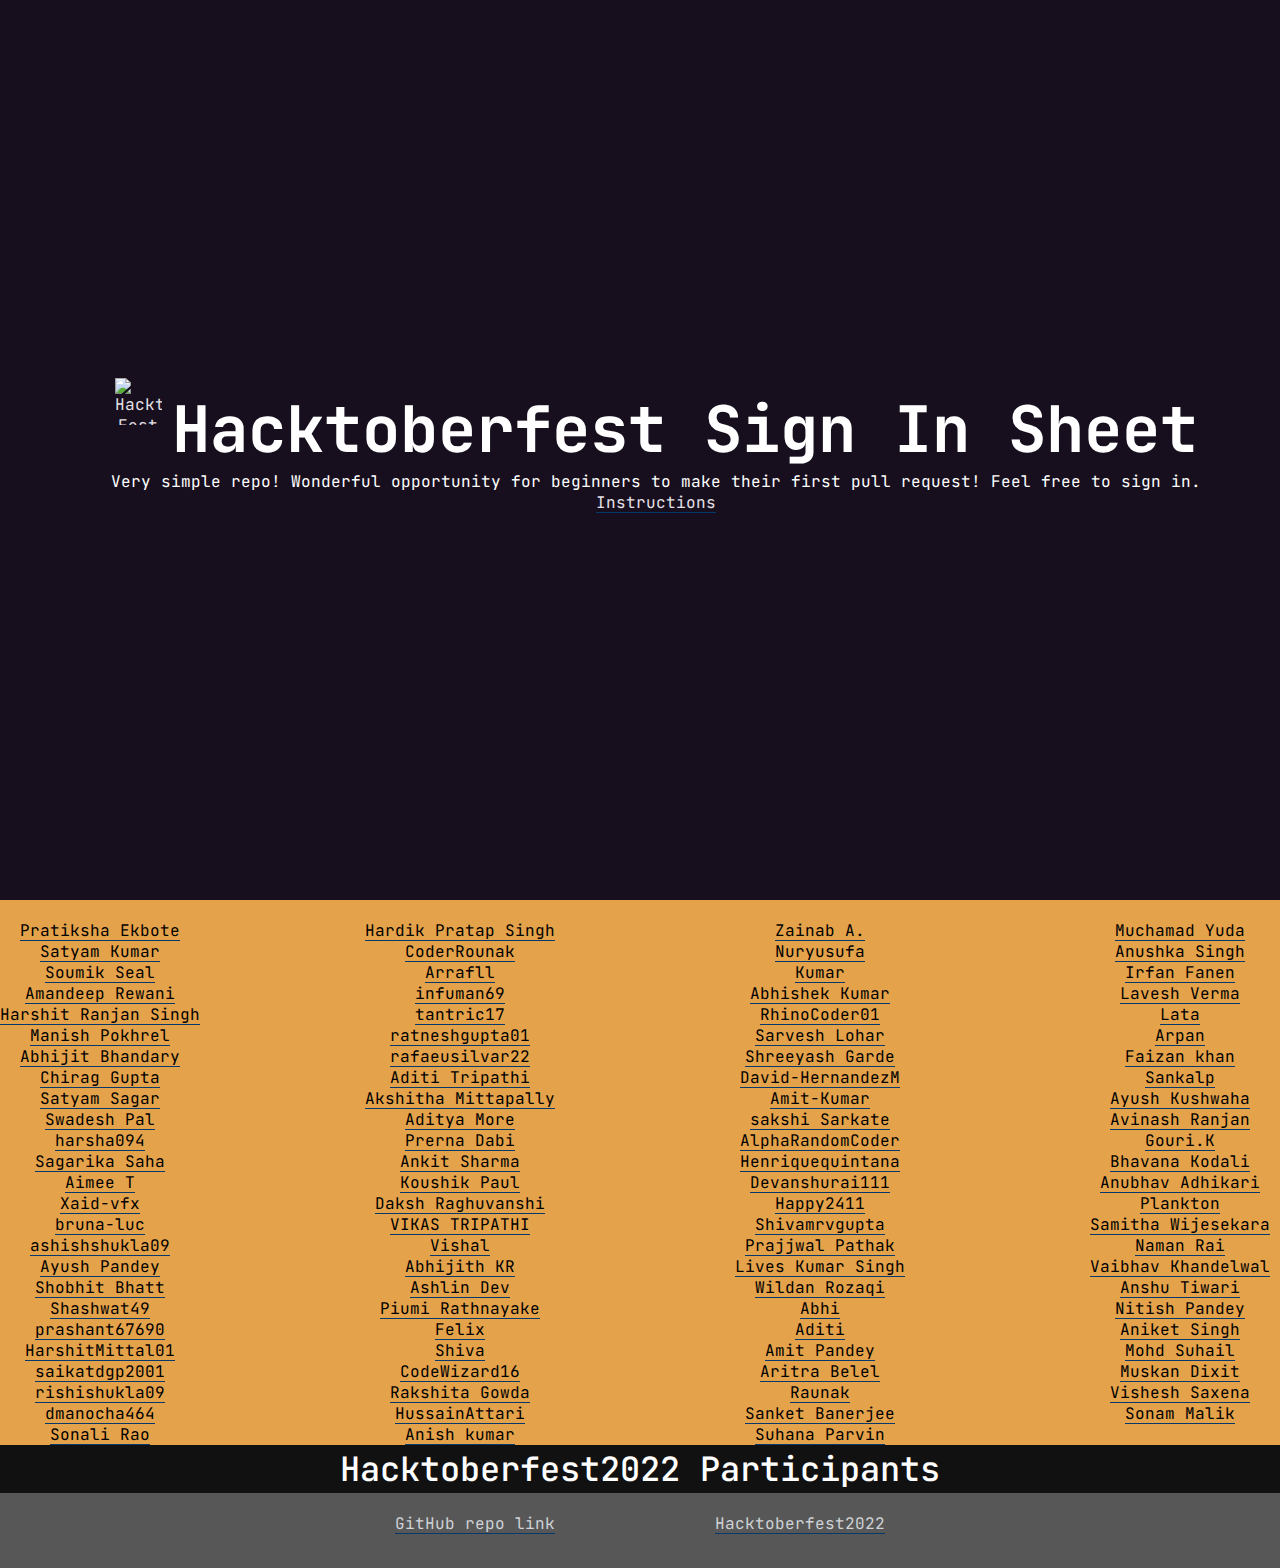
==== index.html @ b7092d3e "Added Hacktoberfest logo" ====
<!DOCTYPE html>
<html lang="en">

<head>
    <meta charset="UTF-8" />
    <meta http-equiv="X-UA-Compatible" content="IE=edge" />
    <meta name="viewport" content="width=device-width, initial-scale=1.0" />
    <link rel="icon" type="image/x-icon" href="./Faviconhacktober.jpg" />
    <title> Hacktoberfest 2022 Sign In</title>
    <!-- CSS only -->
    <link href="https://cdn.jsdelivr.net/npm/bootstrap@5.2.2/dist/css/bootstrap.min.css" rel="stylesheet" integrity="sha384-Zenh87qX5JnK2Jl0vWa8Ck2rdkQ2Bzep5IDxbcnCeuOxjzrPF/et3URy9Bv1WTRi" crossorigin="anonymous" />
    <!-- JavaScript Bundle with Popper -->
    <script src="https://cdn.jsdelivr.net/npm/bootstrap@5.2.2/dist/js/bootstrap.bundle.min.js" integrity="sha384-OERcA2EqjJCMA+/3y+gxIOqMEjwtxJY7qPCqsdltbNJuaOe923+mo//f6V8Qbsw3" crossorigin="anonymous"></script>
    <link rel="stylesheet" href="style.css" />
</head>
<body>
  <div class="section header-bg ">
    <div class="jumbotron-fluid ">
      <img src="./Faviconhacktober.jpg" alt="Hacktober Fest logo">
      <h1> Hacktoberfest Sign In Sheet</h1>
      <p class="lead ">
        Very simple repo! Wonderful opportunity for beginners to make their first pull
        request! Feel free to sign in.
      </p>
      <a class="btn btn-primary " href="https://github.com/ankitmalakar7/Hacktoberfest-2022-Sign-In " target="_blank "
        rel="noopener noreferrer " role="button ">Instructions
      </a>
    </div>
  </div>
</div>
  <div class="section center list">
    <!-- SIGN IN HERE -->
    <ul>
      <!-- In this format: -->
      <li>
        <a target="_blank" href="https://github.com/Pratikshaekbote">Pratiksha Ekbote</a>
      </li>
       <li>
        <a target="_blank " href="https://github.com/Satyam666 ">Satyam Kumar</a>
      </li>
      <li>
        <a target="_blank " href="https://github.com/Soumik8114 ">Soumik Seal</a>
      </li>
      <li>
        <a target="_blank " href="https://github.com/Amandeep-2624">Amandeep Rewani</a>
      </li>
      <li>
        <a target="_blank " href="https://github.com/harshit-2024">Harshit Ranjan Singh</a>
      </li>
      <li>
        <a target="_blank " href="https://github.com/manishpoko ">Manish Pokhrel</a>
      </li>
      <li>
        <a target="_blank " href="https://github.com/abhijit49 ">Abhijit Bhandary</a>
      </li>
      <li>
        <a target="_blank " href="https://github.com/20Cypher ">Chirag Gupta</a>     
      </li>                                                     
      <li>
        <a target="_blank " href="https://github.com/satyamrs00 ">Satyam Sagar</a>
      </li>
      <li>
        <a target="_blank " href="https://github.com/Swadeshit27 ">Swadesh Pal</a>
      </li>
      <li>
        <a target="_blank " href="https://github.com/harsha094 ">harsha094</a>
      </li>
      <li>
        <a target="_blank " href="https://github.com/Daffodilgithub">Sagarika Saha</a>
      </li>
      <li>
        <a target="_blank " href="https://github.come/AimeeT8 ">Aimee T</a>
      </li>
      <li>
        <a target="_blank " href="https://github.com/Xaid-vfx ">Xaid-vfx</a>
      </li>
      <li>
        <a target="_blank " href="https://github.com/bruna-luc ">bruna-luc</a>
      </li>
      <li>
        <a target="_blank " href="https://github.com/ashishshukla09 ">ashishshukla09</a>
      </li>
      <li>
        <a target="_blank " href="https://github.com/NINJA2468">Ayush Pandey</a>
      </li>
      <li>
        <a target="_blank " href="https://github.com/shobhit-bhatt-14 ">Shobhit Bhatt</a>
      </li>
      <li>
        <a target="_blank " href="https://github.com/Shashwat49 ">Shashwat49</a>
      </li>
      <li>
        <a target="_blank " href="https://github.com/prashant67690 ">prashant67690</a>
      </li>
      <li>
        <a target="_blank " href="https://github.com/HarshitMittal01 ">HarshitMittal01</a>
      </li>
      <li>
        <a target="_blank " href="https://github.com/saikatdgp2001 ">saikatdgp2001</a>
      </li>
      <li>
        <a target="_blank " href="https://github.com/rishishukla09 ">rishishukla09</a>
      </li>
      <li>
        <a target="_blank " href="https://github.com/dmanocha464 ">dmanocha464</a>
      </li>
      <li>
        <a target="_blank " href="https://github.com/sonalirao14 ">Sonali Rao</a>
      </li>
      <li>
        <a target="_blank " href="https://github.com/hps5901 ">Hardik Pratap Singh</a>
      </li>
      <li>
        <a target="_blank " href="https://github.com/CoderRounak ">CoderRounak</a>
      </li>
      <li>
        <a target="_blank " href="https://github.com/Arrafll ">Arrafll</a>
      </li>
      <li>
        <a target="_blank " href="https://github.com/infuman69 ">infuman69</a>
      </li>
      <li>
        <a target="_blank " href="https://github.com/tantric17 ">tantric17</a>
      </li>
      <li>
        <a target="_blank " href="https://github.com/ratneshgupta01 ">ratneshgupta01</a>
      </li>
      <li>
        <a target="_blank " href="https://github.com/rafaeusilvar22 ">rafaeusilvar22</a>
      </li>
      <li>
        <a target="_blank " href="https://github.com/AditiiTripathii ">Aditi Tripathi</a>
      </li>
      <li>
        <a target="_blank " href="https://github.com/Akshitha2106 ">Akshitha Mittapally</a>
      </li>
      <li>
        <a target="_blank " href="https://github.com/AdityaMore7000/ ">Aditya More</a>
      </li>
      <li>
        <a target="_blank " href="https://github.com/prernadabi23 ">Prerna Dabi</a>
      </li>
      <li>
        <a target="_blank " href="https://github.com/anks2336 ">Ankit Sharma</a>
      </li>
      <li>
        <a target="_blank " href="https://github.com/koushikpaul-06 ">Koushik Paul</a>
      </li>
      <li>
        <a target="_blank " href="https://github.com/Daksh-Raghuvanshi ">Daksh Raghuvanshi</a>
      </li>
      <li>
        <a target="_blank " href="https://github.com/ervikasji ">VIKAS TRIPATHI</a>
      </li>
      <li>
        <a target="_blank " href="https://github.com/engineervt ">Vishal</a>
      </li>
      <li>
        <a target="_blank " href="https://github.com/abhi7745 ">Abhijith KR</a>
      </li>
      <li>
        <a target="_blank " href="https://github.com/Ashlin21dev ">Ashlin Dev</a>
      </li>
      <li>
        <a target="_blank " href="https://github.com/Piumir3 ">Piumi Rathnayake</a>
      </li>
      <li>
        <a target="_blank " href="https://github.com/felixstenian ">Felix</a>
      </li>
      <li>
        <a href="https://github.com/shiva-agni ">Shiva</a>
      </li>
      <li>
        <a target="_blank " href="https://github.com/CodeWizard16 ">CodeWizard16</a>
      </li>
      <li>
        <a target="_blank " href="https://github.com/Rakshita2003 ">Rakshita Gowda</a>
      </li>
      <li>
        <a target="_blank " href="https://github.com/HussainAttari ">HussainAttari</a>
      </li>
      <li>
        <a href="_blank " href="https://github.com/anishnitjsr ">Anish kumar</a>
      </li>
      <li>
        <a href="_blank " href="https://github.com/Zainab-A ">Zainab A.</a>
      </li>
      <li>
        <a href="_blank " href="https://github.com/YuWind26 ">Nuryusufa</a>
      </li>
      <li>
        <a href="_blank " href="https://github.com/0x01-itsmurphy ">Kumar</a>
      </li>
      <li>
        <a href="https://github.com/AbhishekKumar2002 ">Abhishek Kumar</a>
      </li>
      <li>
        <a href="https://github.com/RhinoCoder01 ">RhinoCoder01</a>
      </li>
        <li>
        <a href="_blank " href="https://github.com/sarveshlohar ">Sarvesh Lohar</a>
      </li>
      <li>
        <a href="https://github.com/ShreeyashGarde ">Shreeyash Garde</a>
      </li>
      <li>
        <a href="https://github.com/David-HernandezM ">David-HernandezM</a>
      </li>
      <li>
        <a target="_blank " href="https://github.com/amitsvg ">Amit-Kumar</a>
      </li>
      <li>
        <a target="_blank " href="https://github.com/SakshiSarkate ">sakshi Sarkate</a>
      </li>
      <li>
        <a target="_blank " href="https://github.com/AlphaRandomCoder ">AlphaRandomCoder</a>
      </li>
      <li>
        <a target="_blank " href="https://github.com/henriquequintana ">Henriquequintana</a>
      </li>
      <li>
        <a target="_blank " href="https://github.com/Devanshurai111 ">Devanshurai111</a>
      </li>
      <li>
        <a target="_blank " href="https://github.com/Happy2411 ">Happy2411</a>
      </li>
      <li>
        <a target="_blank " href="https://github.com/shivamrvgupta ">Shivamrvgupta</a>
      </li>
      <li>
        <a href="https://github.com/PrajjwalPathak ">Prajjwal Pathak</a>
      </li>
      <li>
        <a target="_blank " href="https://github.com/singhliveskumar16 ">Lives Kumar Singh</a>
      </li>
      <li>
        <a href="https://github.com/WildanR19 " target="_blank ">Wildan Rozaqi</a>
      </li>
      <li>
        <a href="https://github.com/Jarvisabhi " target="_blank ">Abhi</a>
      </li>
      <li>
        <a href="https://github.com/aditi903 " target="_blank ">Aditi</a>
      </li>
      <li>
        <a href="https://github.com/Op-panda " target="_blank ">Amit Pandey</a>
      </li>
      <li>
        <a href="https://github.com/belelaritra " target="_blank ">Aritra Belel</a>
      </li>
      <li>
        <a href="https://github.com/RaunakJasrasaria " target="_blank ">Raunak</a>
      </li>
      <li>
       <a href="https://github.com/Sanket2004 " target="_blank ">Sanket Banerjee</a>
      </li>
      <li>
       <a href="https://github.com/suhanaparvin12 " target="_blank ">Suhana Parvin</a>
      </li>
      <li>
       <a href="https://github.com/myudak " target="_blank ">Muchamad Yuda</a>
      </li>
      <li>
        <a href="https://github.com/Anushka-Singh1 " target="_blank ">Anushka Singh</a>
      </li>
      <li>
        <a href="https://github.com/irfanfanen " target="_blank ">Irfan Fanen</a>
      </li>
      <li>
        <a href="https://github.com/laveshverma007 " target="_blank ">Lavesh Verma</a>
      </li>
      <li>
        <a href="https://github.com/lata-11 " target="_blank ">Lata</a>
      </li>                                         
      <li>
        <a href="https://github.com/arpanpeter " target="_blank ">Arpan</a>      
      </li>                                                          
       <li>
        <a href="https://github.com/mohdfaizankhan01 " target="_blank ">Faizan khan</a>
      </li>  
      <li>
        <a target="_blank " href="https://github.com/codesmith25103 ">Sankalp</a>
      </li>
      <li>
        <a href="https://github.com/ayushkx " target="_blank ">Ayush Kushwaha</a>
      </li>
      <li>
        <a href="https://github.com/avishaan24 " target="_blank ">Avinash Ranjan</a>
      </li>
      <li>
        <a href="_blank " href="https://github.com/G-k02 ">Gouri.K</a>
      </li>
      <li>
        <a href="https://github.com/kbhavana14 " target="_blank ">Bhavana Kodali</a>
      </li>
      <li>
        <a href="https://github.com/vahbuna0615 " target="_blank ">Anubhav Adhikari</a>
      </li>
      <li>
        <a href="https://github.com/hrtywhy " target="_blank ">Plankton</a>
      </li>
      <li>
        <a href="https://github.com/samithawijesekara " target="_blank ">Samitha Wijesekara</a>
      </li>
      <li>
        <a href="https://github.com/NAMANIND" target="_blank">Naman Rai</a>
      </li>
      <li>
          <a target="_blank " href="https://github.com/Vaibhav-Khandelwal05">Vaibhav Khandelwal</a>
      </li>
      <li>
           <a href="https://github.com/encryptau" target="_blank">Anshu Tiwari</a>
      </li>
      <li>
        <a target="_blank " href="https://github.com/pandeyjii11 ">Nitish Pandey</a>     
      </li> 
      <li>
         <a target="_blank " href="https://github.com/Sinjoey">Aniket Singh</a>
      </li>
      <li>
         <a target="_blank " href="https://github.com/sm9416220">Mohd Suhail</a>
      </li>   
      <li>
         <a target="_blank " href="https://github.com/M-uskanD31">Muskan Dixit</a>
      </li>
      <li>
         <a target="_blank " href="https://github.com/visheshind">Vishesh Saxena</a>
      </li> 
      <li>
        <a target="_blank " href="https://github.com/SonamMalik17">Sonam Malik</a>
      </li>
    </ul>
  </div>
  <footer>
    <div class="footer-content ">
        <h3>Hacktoberfest2022 Participants</h3>
    </div>
    <div class="footer-bottom ">
        <div class="footer-menu ">
          <ul class="f-menu ">
            <li><a href="https://github.com/ankitmalakar7/Hacktoberfest2022/" target="_blank">GitHub repo link</a></li>
            <div>
              <li><a class="hacktober " href="https://hacktoberfest.com/ " target="_blank">Hacktoberfest2022</a></li>
            </div> 
          </ul>
        </div>
    </div>
  </footer>
  <!-- End of Oct' 22 Sign in -->
  </body>

</html>
---- style.css ----
@import url("https://fonts.googleapis.com/css2?family=JetBrains+Mono&display=swap");
* {
  box-sizing: border-box;
  font-family: "JetBrains Mono", monospace;
  margin: 0;
  padding: 0;
}
h1{
  display:inline-block;
}
html {
  @media (max-width: 1080px) {
    font-size: 93.75%;
  }

  @media (max-width: 720px) {
    font-size: 87.5%;
  }
}

button {
  cursor: pointer;
}

a {
  color: inherit;
}

a{
  /* font-style: italic; */
  text-decoration: none;
  /* color: #05386B; */
  background:
    linear-gradient(
      to right,
      #05386B,
      #05386B
    ),
    linear-gradient(
      to right,
      rgba(255, 0, 0, 1),
      rgba(255, 0, 180, 1),
      rgba(0, 100, 200, 1)
  );
  background-size: 100% 1.5px, 0 1.5px;
  background-position: 100% 100%, 0 100%;
  background-repeat: no-repeat;
  transition: background-size 400ms;
}
a:hover {
    background-size: 0 1.5px, 100% 1.5px;
}

body {
  max-width: 100%;
  overflow-x: hidden;
  background-color: #e4a24b;
}

img {
  display : inline-block;
  margin-top:-43px;
  width: 47px;
  height: 47px;
}

img:hover{
  /* border-radius: 100%; */
    box-shadow : rgb(255 215 77 / 60%) -1px -1px 6px,
    rgb(124 127 255 / 60%) 1px 1px 6px;
}

body::-webkit-scrollbar {
  width: 0.5rem;
}
body::-webkit-scrollbar-thumb {
  background-image: linear-gradient(
    #bc986a,
    rgb(235, 226, 154),
    rgb(149, 224, 237),
    rgb(140, 188, 250),
    rgb(145, 148, 248),
    #bc986a
  );
}
body::-webkit-scrollbar-track {
  background-color: transparent;
}

body,
button {
  font-size: 1rem;
  font-weight: 400;
}

.jumbotron-fluid {
  padding: 10px;
}

.center li {
  text-align: center;
}
li {
  list-style: none;
}
/* -------- */
.header-bg {
  background-color: rgb(23, 15, 30);
  color: rgb(229, 225, 230);
  padding: 10px;
  margin-bottom: 20px;
  min-height: 100vh;
  display: flex;
  align-items: center;
  justify-content: center;
  margin-right: -32px;
}
.jumbotron-fluid {
  /* background-color: #f76c5e; */
  text-align: center;
}
.jumbotron-fluid h1 {
  color: white;
  font-size: 4rem;
}
.jumbotron-fluid p {
  color: white;
}
#footer {
  background-color: blue;
  text-align: center;
  color: red;
  bottom: 0px;
}

.list ol {
  column-count: 4;
}

@media (max-width: 720px) {
  .jumbotron-fluid h1 {
    font-size: 2.5rem;
  }
  .list ol {
    display: flex;
    flex-direction: column;
    justify-content: center;
  }
}

@media screen and (max-width: 768px) {
  ul {
    column-count: 2;
    column-gap: 4rem;
  }
}

@media screen and (min-width: 768px) {
  ul {
    column-count: 4;
    column-gap: 10rem;
  }
}

footer{
  bottom: 0;
  left: 0;
  right: 0;
  background: #111;
  height: auto;
  width: 100vw;
  /* padding-top: 40px; */
  color: white;
}
.footer-content{
  display: flex;
  align-items: center;
  justify-content: center;
  flex-direction: column;
  text-align: center;
}
.footer-content h3{
  font-size: 2.1rem;
  font-weight: 500;
  text-transform: capitalize;
  line-height: 3rem;
}
.footer-content p{
  /* max-width: 500px; */
  margin: 10px auto;
  line-height: 28px;
  font-size: 14px;
  color: #cacdd2;
}

.footer-bottom{
  background: rgb(87, 87, 87);
  width: 100vw;
  height: 75px;
  padding: 20px;
  padding-bottom: 40px;
  text-align: center;
}

.footer-bottom p a{
color:#44bae8;
font-size: 16px;
text-decoration: none;
}
.footer-bottom span{
  text-transform: uppercase;
  opacity: .4;
  font-weight: 200;
}
.footer-menu{
  display: flex;
  align-items: center;
  justify-content: center;
  flex-direction: column;
  text-align: center;
  display: flex;
}
.footer-menu ul{
  display: flex; 
}

.footer-menu ul li a{
color: #cfd2d6;
text-decoration: none;
}
.footer-menu ul li a:hover{
color: #27bcda;
}

@media (max-width:500px) {
  footer{
    bottom: 0;
    left: 0;
    right: 0;
    background: #111;
    height: 130px;
    width: 108vw;
    /* padding-top: 40px; */
    color: #fff;
  }
  .footer-bottom{
    background: #000;
    width: 108vw;
    height: 145px;
    /* padding: 10px; */
    /* padding-bottom: 40px; */
    text-align: center;
  }
  .footer-menu ul{
  display: flex;
  margin-top: 30px;
  margin-bottom: 20px;
  }
}

.margin{
  margin: 40px;
}
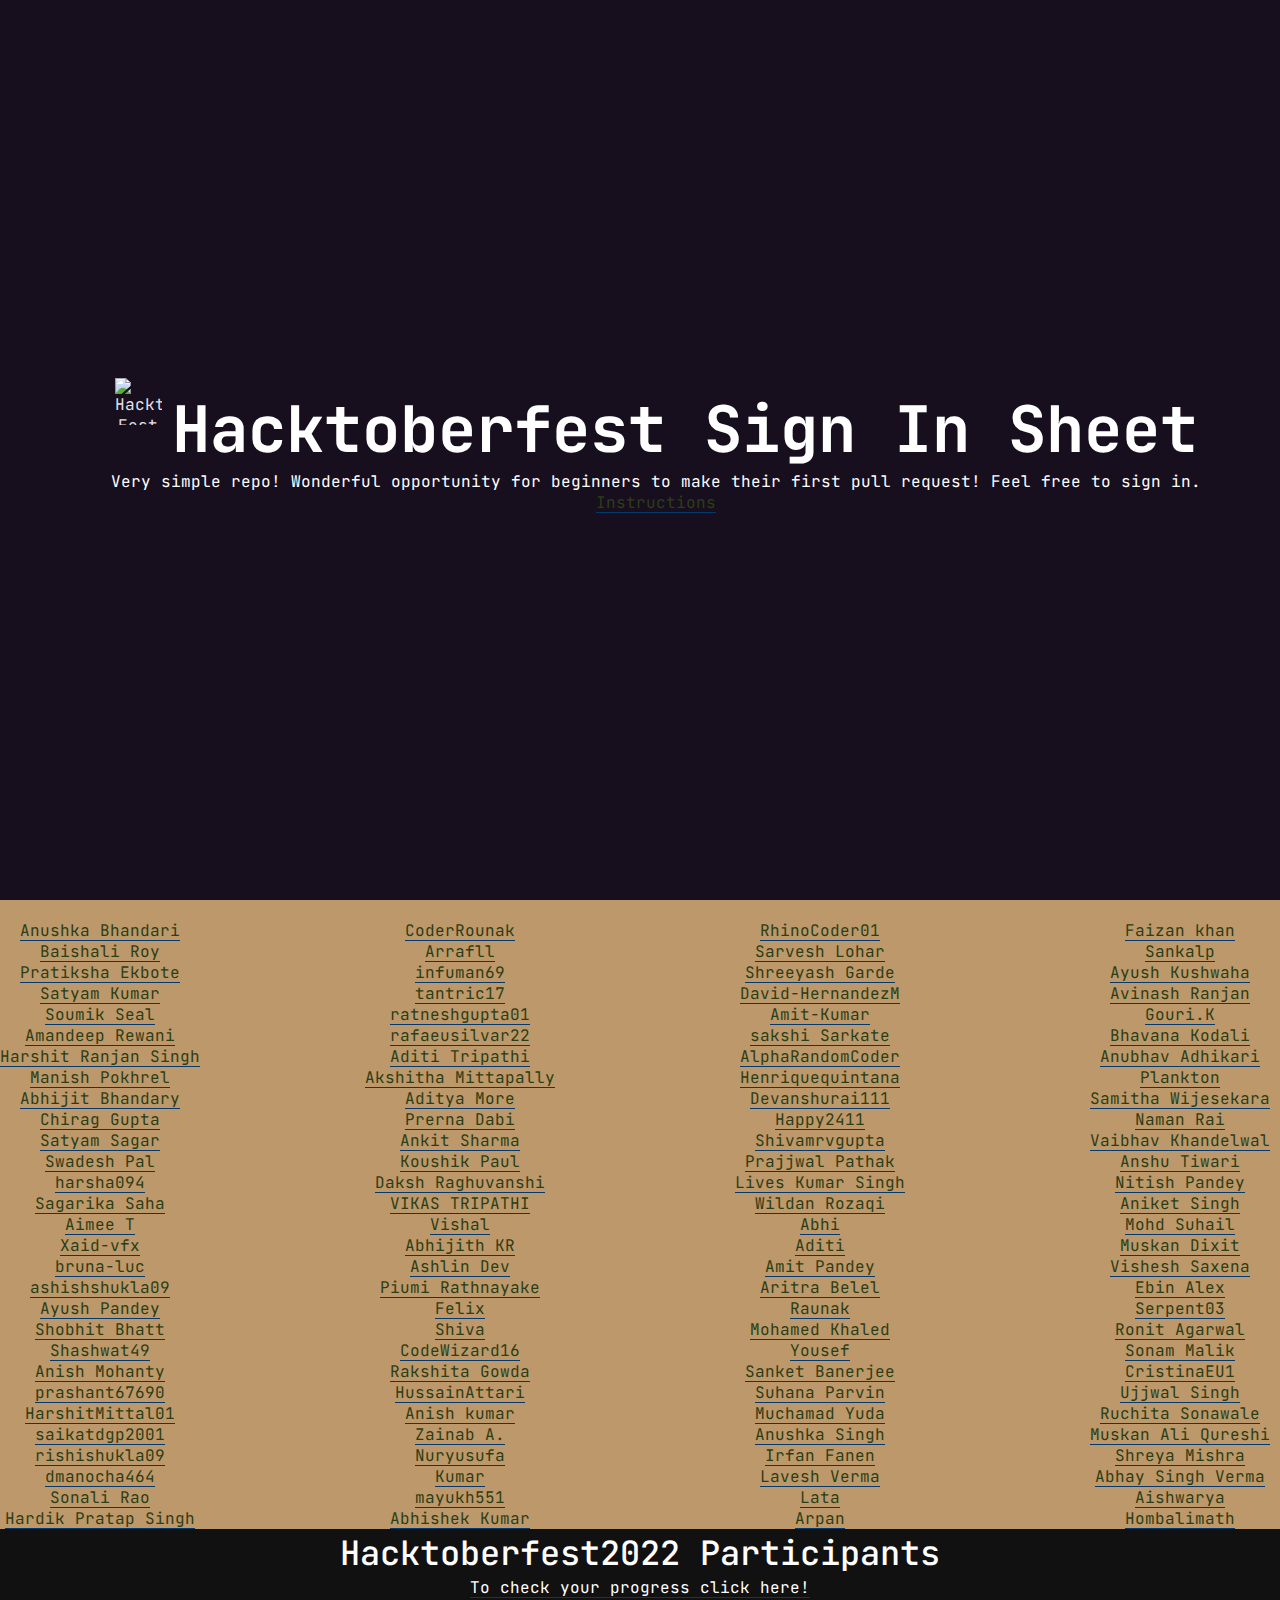
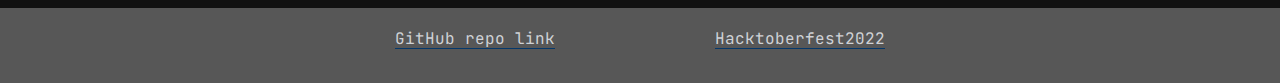
==== commit e0637969: "Merge 458eb8c6f0c486ee41a41494fb87cd7c8a644101 into 76aee7058a1442b5553e51454cc214c8664cd974" ====
--- a/index.html
+++ b/index.html
@@ -27,12 +27,18 @@
       </a>
     </div>
   </div>
-</div>
+<!-- </div> -->
   <div class="section center list">
     <!-- SIGN IN HERE -->
     <ul>
       <!-- In this format: -->
       <li>
+        <a target="_blank"  href="https://github.com/Anushkabh">Anushka Bhandari</a>
+      </li>
+      <li>
+        <a target="_blank" href="https://github.com/baishalicode123">Baishali Roy</a>
+      </li>
+      <li>
         <a target="_blank" href="https://github.com/Pratikshaekbote">Pratiksha Ekbote</a>
       </li>
        <li>
@@ -89,6 +95,9 @@
       <li>
         <a target="_blank " href="https://github.com/Shashwat49 ">Shashwat49</a>
       </li>
+        <li>
+        <a target="_blank" href="https://github.com/Anish-Bot-Byte">Anish Mohanty</a>
+      </li>
       <li>
         <a target="_blank " href="https://github.com/prashant67690 ">prashant67690</a>
       </li>
@@ -180,16 +189,19 @@
         <a target="_blank " href="https://github.com/HussainAttari ">HussainAttari</a>
       </li>
       <li>
-        <a href="_blank " href="https://github.com/anishnitjsr ">Anish kumar</a>
-      </li>
-      <li>
-        <a href="_blank " href="https://github.com/Zainab-A ">Zainab A.</a>
-      </li>
-      <li>
-        <a href="_blank " href="https://github.com/YuWind26 ">Nuryusufa</a>
-      </li>
-      <li>
-        <a href="_blank " href="https://github.com/0x01-itsmurphy ">Kumar</a>
+        <a target="_blank " href="https://github.com/anishnitjsr ">Anish kumar</a>
+      </li>
+      <li>
+        <a target="_blank " href="https://github.com/Zainab-A ">Zainab A.</a>
+      </li>
+      <li>
+        <a target="_blank " href="https://github.com/YuWind26 ">Nuryusufa</a>
+      </li>
+      <li>
+        <a target="_blank " href="https://github.com/0x01-itsmurphy ">Kumar</a>
+      </li>
+      <li>
+        <a target="_blank " href="https://github.com/mayukh551/">mayukh551</a>
       </li>
       <li>
         <a href="https://github.com/AbhishekKumar2002 ">Abhishek Kumar</a>
@@ -198,7 +210,7 @@
         <a href="https://github.com/RhinoCoder01 ">RhinoCoder01</a>
       </li>
         <li>
-        <a href="_blank " href="https://github.com/sarveshlohar ">Sarvesh Lohar</a>
+        <a target="_blank " href="https://github.com/sarveshlohar ">Sarvesh Lohar</a>
       </li>
       <li>
         <a href="https://github.com/ShreeyashGarde ">Shreeyash Garde</a>
@@ -251,6 +263,9 @@
       <li>
         <a href="https://github.com/RaunakJasrasaria " target="_blank ">Raunak</a>
       </li>
+      <li>
+        <a href="https://github.com/this-mkhy" target="_blank ">Mohamed Khaled Yousef</a>
+       </li>
       <li>
        <a href="https://github.com/Sanket2004 " target="_blank ">Sanket Banerjee</a>
       </li>
@@ -288,7 +303,7 @@
         <a href="https://github.com/avishaan24 " target="_blank ">Avinash Ranjan</a>
       </li>
       <li>
-        <a href="_blank " href="https://github.com/G-k02 ">Gouri.K</a>
+        <a target="_blank " href="https://github.com/G-k02 ">Gouri.K</a>
       </li>
       <li>
         <a href="https://github.com/kbhavana14 " target="_blank ">Bhavana Kodali</a>
@@ -325,15 +340,46 @@
       </li>
       <li>
          <a target="_blank " href="https://github.com/visheshind">Vishesh Saxena</a>
+      </li>
+      <li> 
+        <a target="_blank " href="https://github.com/EBINALEXURK21CS2044">Ebin Alex</a>
+      </li>
+      <li>
+        <a target="_blank " href="https://github.com/Serpent03">Serpent03</a>
+      </li>
+      <li>
+        <a target="_blank " href="https://github.com/Ronit72"> Ronit Agarwal </a>
       </li> 
       <li>
         <a target="_blank " href="https://github.com/SonamMalik17">Sonam Malik</a>
+      </li>
+      <li>
+        <a target="_blank " href="https://github.com/CristinaEU1"> CristinaEU1 </a>
+      </li>
+      <li>
+          <a target="_blank " href="https://github.com/ujjwalsingh-17"> Ujjwal Singh </a>
+      </li>
+      <li>
+        <a target="_blank " href="https://github.com/ruchi-115"> Ruchita Sonawale </a>
+      </li>
+      <li>
+        <a target="_blank" href="https://github.com/muskan467">Muskan Ali Qureshi</a>
+      </li>
+      <li>
+        <a target="_blank" href="https://github.com/Shreya-Lu">Shreya Mishra</a>
+      </li>
+         <li>
+        <a target="_blank" href="https://github.com/Abhaysingh291">Abhay Singh Verma</a>
+      </li>
+      <li>
+        <a target="_blank" href="https://github.com/AishwaryaHombalimath">Aishwarya Hombalimath</a>
       </li>
     </ul>
   </div>
   <footer>
     <div class="footer-content ">
         <h3>Hacktoberfest2022 Participants</h3>
+        <li><a class="hacktober1 " href="https://hacktoberfest.digitalocean.com/profile/" style="color: white" target="_blank">To check your progress click here!</a></li>
     </div>
     <div class="footer-bottom ">
         <div class="footer-menu ">
@@ -341,10 +387,17 @@
             <li><a href="https://github.com/ankitmalakar7/Hacktoberfest2022/" target="_blank">GitHub repo link</a></li>
             <div>
               <li><a class="hacktober " href="https://hacktoberfest.com/ " target="_blank">Hacktoberfest2022</a></li>
+              
             </div> 
           </ul>
         </div>
     </div>
+
+    <!-- <div class="footer-end ">
+      <div class="footer-menu ">
+        <ul class="f-menu ">
+      <li><a class="hacktober1 " href="https://hacktoberfest.digitalocean.com/profile/" target="_blank">To check your progress click here!</a></li>
+    </div> -->
   </footer>
   <!-- End of Oct' 22 Sign in -->
   </body>
--- a/style.css
+++ b/style.css
@@ -29,7 +29,7 @@
 a{
   /* font-style: italic; */
   text-decoration: none;
-  /* color: #05386B; */
+  color: #2d3d15;
   background:
     linear-gradient(
       to right,
@@ -49,12 +49,13 @@
 }
 a:hover {
     background-size: 0 1.5px, 100% 1.5px;
+    color: rgb(87, 7, 75);
 }
 
 body {
   max-width: 100%;
   overflow-x: hidden;
-  background-color: #e4a24b;
+  background-color:#bc986a
 }
 
 img {
@@ -75,7 +76,7 @@
 }
 body::-webkit-scrollbar-thumb {
   background-image: linear-gradient(
-    #bc986a,
+    #bc986a
     rgb(235, 226, 154),
     rgb(149, 224, 237),
     rgb(140, 188, 250),
@@ -170,7 +171,7 @@
   height: auto;
   width: 100vw;
   /* padding-top: 40px; */
-  color: white;
+  color: #fff;
 }
 .footer-content{
   display: flex;
@@ -178,6 +179,7 @@
   justify-content: center;
   flex-direction: column;
   text-align: center;
+  padding-bottom: 10px;
 }
 .footer-content h3{
   font-size: 2.1rem;
@@ -231,6 +233,7 @@
 .footer-menu ul li a:hover{
 color: #27bcda;
 }
+
 
 @media (max-width:500px) {
   footer{
@@ -250,6 +253,7 @@
     /* padding: 10px; */
     /* padding-bottom: 40px; */
     text-align: center;
+    
   }
   .footer-menu ul{
   display: flex;
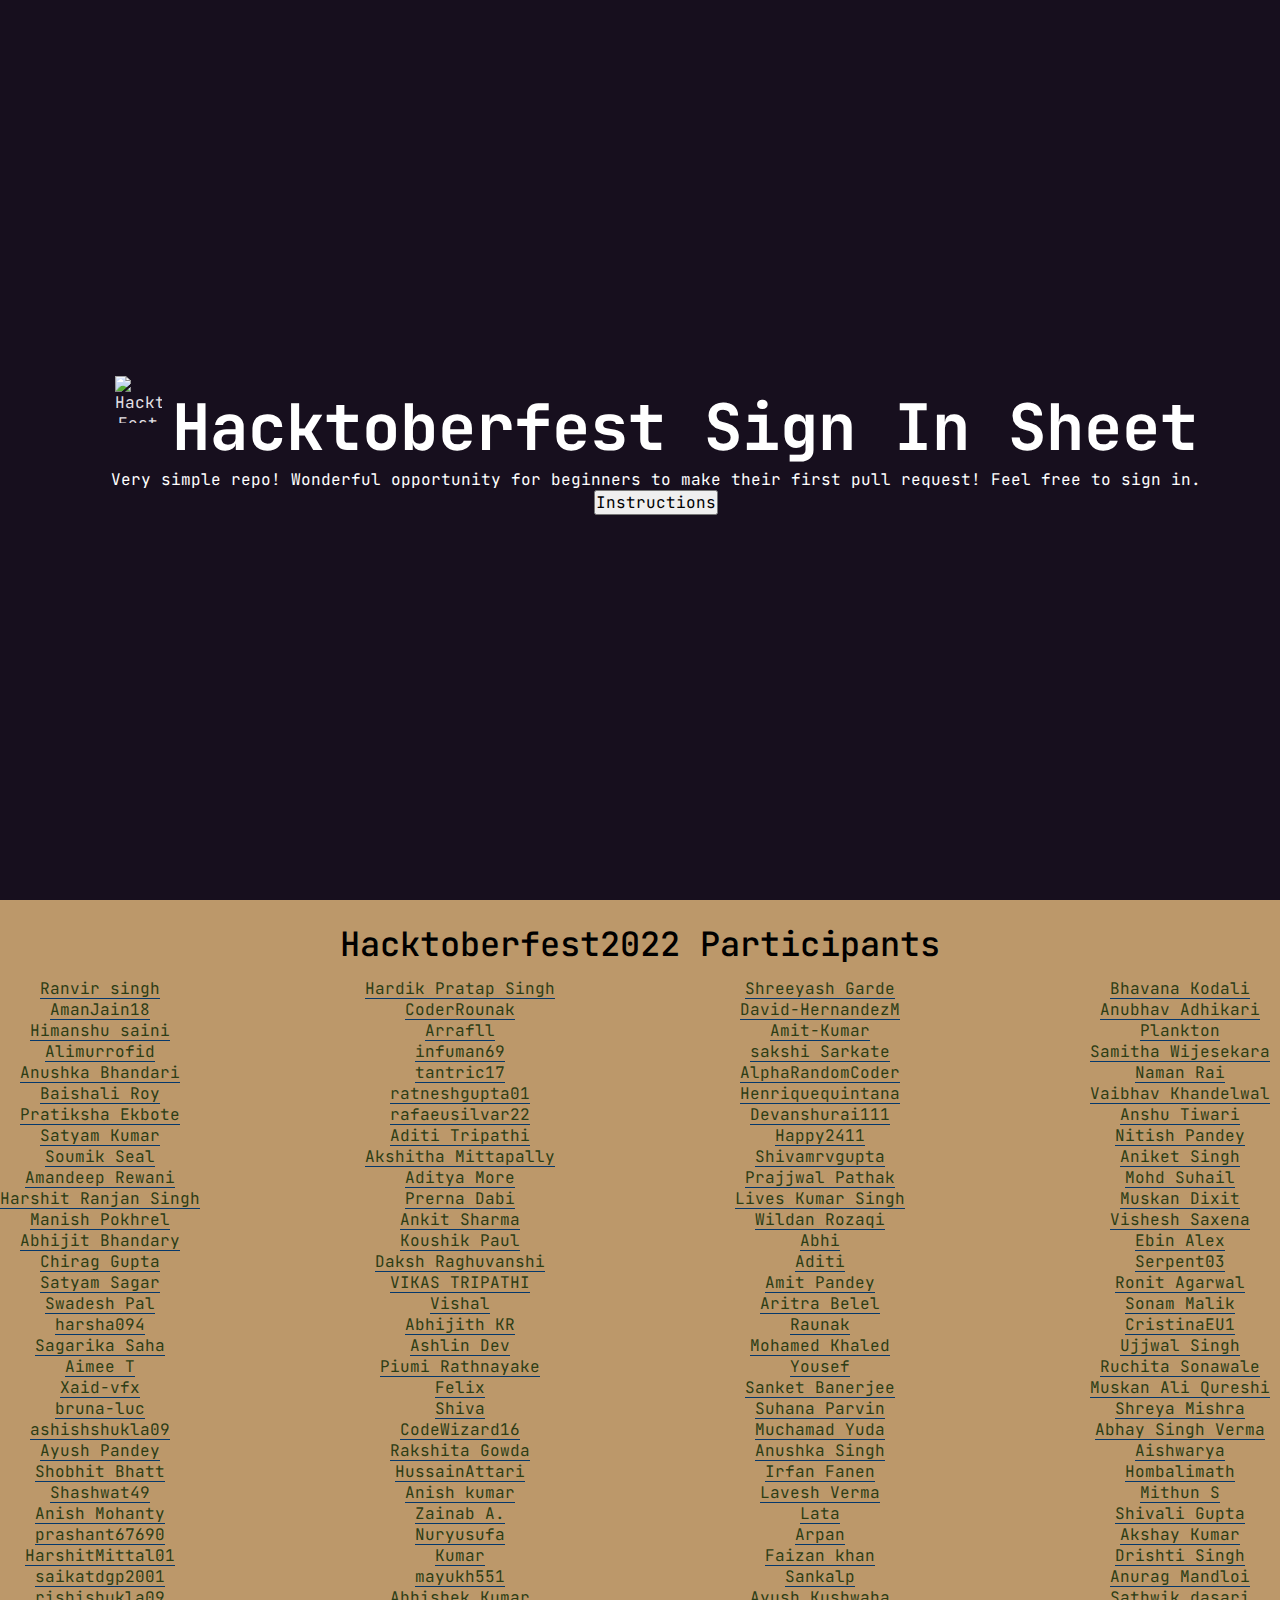
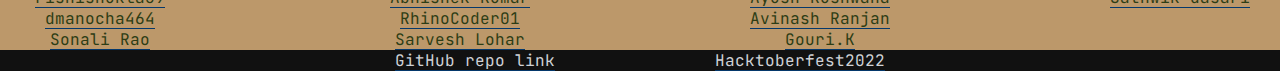
==== commit 2282c14c: "added name" ====
--- a/index.html
+++ b/index.html
@@ -2,17 +2,22 @@
 <html lang="en">
 
 <head>
-    <meta charset="UTF-8" />
-    <meta http-equiv="X-UA-Compatible" content="IE=edge" />
-    <meta name="viewport" content="width=device-width, initial-scale=1.0" />
-    <link rel="icon" type="image/x-icon" href="./Faviconhacktober.jpg" />
-    <title> Hacktoberfest 2022 Sign In</title>
-    <!-- CSS only -->
-    <link href="https://cdn.jsdelivr.net/npm/bootstrap@5.2.2/dist/css/bootstrap.min.css" rel="stylesheet" integrity="sha384-Zenh87qX5JnK2Jl0vWa8Ck2rdkQ2Bzep5IDxbcnCeuOxjzrPF/et3URy9Bv1WTRi" crossorigin="anonymous" />
-    <!-- JavaScript Bundle with Popper -->
-    <script src="https://cdn.jsdelivr.net/npm/bootstrap@5.2.2/dist/js/bootstrap.bundle.min.js" integrity="sha384-OERcA2EqjJCMA+/3y+gxIOqMEjwtxJY7qPCqsdltbNJuaOe923+mo//f6V8Qbsw3" crossorigin="anonymous"></script>
-    <link rel="stylesheet" href="style.css" />
+  <meta charset="UTF-8" />
+  <meta http-equiv="X-UA-Compatible" content="IE=edge" />
+  <meta name="viewport" content="width=device-width, initial-scale=1.0" />
+  <link rel="icon" type="image/x-icon" href="./Faviconhacktober.jpg" />
+  <title> Hacktoberfest 2022 Sign In</title>
+  <!-- CSS only -->
+  <link href="https://cdn.jsdelivr.net/npm/bootstrap@5.2.2/dist/css/bootstrap.min.css" rel="stylesheet"
+    integrity="sha384-Zenh87qX5JnK2Jl0vWa8Ck2rdkQ2Bzep5IDxbcnCeuOxjzrPF/et3URy9Bv1WTRi" crossorigin="anonymous" />
+  <!-- JavaScript Bundle with Popper -->
+  <script src="https://cdn.jsdelivr.net/npm/bootstrap@5.2.2/dist/js/bootstrap.bundle.min.js"
+    integrity="sha384-OERcA2EqjJCMA+/3y+gxIOqMEjwtxJY7qPCqsdltbNJuaOe923+mo//f6V8Qbsw3"
+    crossorigin="anonymous"></script>
+  <link rel="stylesheet" href="style.css" />
 </head>
+
+<body>
 <body>
   <div class="section header-bg ">
     <div class="jumbotron-fluid ">
@@ -22,18 +27,39 @@
         Very simple repo! Wonderful opportunity for beginners to make their first pull
         request! Feel free to sign in.
       </p>
-      <a class="btn btn-primary " href="https://github.com/ankitmalakar7/Hacktoberfest-2022-Sign-In " target="_blank "
-        rel="noopener noreferrer " role="button ">Instructions
-      </a>
+      <div class="mainButton">
+        <a href="https://github.com/ankitmalakar7/Hacktoberfest-2022-Sign-In">
+          <button class="glow-on-hover" type="button">
+            Instructions
+          </button>
+        </a>
+      </div>
+
     </div>
   </div>
-<!-- </div> -->
+  <!-- </div> -->
+  <!-- Participants -->
+  <div class="footer-content ">
+    <h3>Hacktoberfest2022 Participants</h3>
+  </div>
   <div class="section center list">
     <!-- SIGN IN HERE -->
     <ul>
       <!-- In this format: -->
       <li>
-        <a target="_blank"  href="https://github.com/Anushkabh">Anushka Bhandari</a>
+        <a target="_blank" href="https://github.com/zetabug">Ranvir singh</a>
+      </li>
+      <li>
+        <a target="_blank" href="https://github.com/AmanJain18">AmanJain18</a>
+      </li>
+      <li>
+        <a target="_blank" href="https://github.com/Himanshusaini12">Himanshu saini</a>
+      </li>
+      <li>
+        <a target="_blank" href="https://github.com/alimurrofid">Alimurrofid</a>
+      </li>
+      <li>
+        <a target="_blank" href="https://github.com/Anushkabh">Anushka Bhandari</a>
       </li>
       <li>
         <a target="_blank" href="https://github.com/baishalicode123">Baishali Roy</a>
@@ -41,7 +67,7 @@
       <li>
         <a target="_blank" href="https://github.com/Pratikshaekbote">Pratiksha Ekbote</a>
       </li>
-       <li>
+      <li>
         <a target="_blank " href="https://github.com/Satyam666 ">Satyam Kumar</a>
       </li>
       <li>
@@ -60,8 +86,8 @@
         <a target="_blank " href="https://github.com/abhijit49 ">Abhijit Bhandary</a>
       </li>
       <li>
-        <a target="_blank " href="https://github.com/20Cypher ">Chirag Gupta</a>     
-      </li>                                                     
+        <a target="_blank " href="https://github.com/20Cypher ">Chirag Gupta</a>
+      </li>
       <li>
         <a target="_blank " href="https://github.com/satyamrs00 ">Satyam Sagar</a>
       </li>
@@ -95,7 +121,7 @@
       <li>
         <a target="_blank " href="https://github.com/Shashwat49 ">Shashwat49</a>
       </li>
-        <li>
+      <li>
         <a target="_blank" href="https://github.com/Anish-Bot-Byte">Anish Mohanty</a>
       </li>
       <li>
@@ -209,7 +235,7 @@
       <li>
         <a href="https://github.com/RhinoCoder01 ">RhinoCoder01</a>
       </li>
-        <li>
+      <li>
         <a target="_blank " href="https://github.com/sarveshlohar ">Sarvesh Lohar</a>
       </li>
       <li>
@@ -265,15 +291,15 @@
       </li>
       <li>
         <a href="https://github.com/this-mkhy" target="_blank ">Mohamed Khaled Yousef</a>
-       </li>
-      <li>
-       <a href="https://github.com/Sanket2004 " target="_blank ">Sanket Banerjee</a>
-      </li>
-      <li>
-       <a href="https://github.com/suhanaparvin12 " target="_blank ">Suhana Parvin</a>
-      </li>
-      <li>
-       <a href="https://github.com/myudak " target="_blank ">Muchamad Yuda</a>
+      </li>
+      <li>
+        <a href="https://github.com/Sanket2004 " target="_blank ">Sanket Banerjee</a>
+      </li>
+      <li>
+        <a href="https://github.com/suhanaparvin12 " target="_blank ">Suhana Parvin</a>
+      </li>
+      <li>
+        <a href="https://github.com/myudak " target="_blank ">Muchamad Yuda</a>
       </li>
       <li>
         <a href="https://github.com/Anushka-Singh1 " target="_blank ">Anushka Singh</a>
@@ -286,13 +312,13 @@
       </li>
       <li>
         <a href="https://github.com/lata-11 " target="_blank ">Lata</a>
-      </li>                                         
-      <li>
-        <a href="https://github.com/arpanpeter " target="_blank ">Arpan</a>      
-      </li>                                                          
-       <li>
+      </li>
+      <li>
+        <a href="https://github.com/arpanpeter " target="_blank ">Arpan</a>
+      </li>
+      <li>
         <a href="https://github.com/mohdfaizankhan01 " target="_blank ">Faizan khan</a>
-      </li>  
+      </li>
       <li>
         <a target="_blank " href="https://github.com/codesmith25103 ">Sankalp</a>
       </li>
@@ -321,27 +347,27 @@
         <a href="https://github.com/NAMANIND" target="_blank">Naman Rai</a>
       </li>
       <li>
-          <a target="_blank " href="https://github.com/Vaibhav-Khandelwal05">Vaibhav Khandelwal</a>
-      </li>
-      <li>
-           <a href="https://github.com/encryptau" target="_blank">Anshu Tiwari</a>
-      </li>
-      <li>
-        <a target="_blank " href="https://github.com/pandeyjii11 ">Nitish Pandey</a>     
-      </li> 
-      <li>
-         <a target="_blank " href="https://github.com/Sinjoey">Aniket Singh</a>
-      </li>
-      <li>
-         <a target="_blank " href="https://github.com/sm9416220">Mohd Suhail</a>
-      </li>   
-      <li>
-         <a target="_blank " href="https://github.com/M-uskanD31">Muskan Dixit</a>
-      </li>
-      <li>
-         <a target="_blank " href="https://github.com/visheshind">Vishesh Saxena</a>
-      </li>
-      <li> 
+        <a target="_blank " href="https://github.com/Vaibhav-Khandelwal05">Vaibhav Khandelwal</a>
+      </li>
+      <li>
+        <a href="https://github.com/encryptau" target="_blank">Anshu Tiwari</a>
+      </li>
+      <li>
+        <a target="_blank " href="https://github.com/pandeyjii11 ">Nitish Pandey</a>
+      </li>
+      <li>
+        <a target="_blank " href="https://github.com/Sinjoey">Aniket Singh</a>
+      </li>
+      <li>
+        <a target="_blank " href="https://github.com/sm9416220">Mohd Suhail</a>
+      </li>
+      <li>
+        <a target="_blank " href="https://github.com/M-uskanD31">Muskan Dixit</a>
+      </li>
+      <li>
+        <a target="_blank " href="https://github.com/visheshind">Vishesh Saxena</a>
+      </li>
+      <li>
         <a target="_blank " href="https://github.com/EBINALEXURK21CS2044">Ebin Alex</a>
       </li>
       <li>
@@ -349,7 +375,7 @@
       </li>
       <li>
         <a target="_blank " href="https://github.com/Ronit72"> Ronit Agarwal </a>
-      </li> 
+      </li>
       <li>
         <a target="_blank " href="https://github.com/SonamMalik17">Sonam Malik</a>
       </li>
@@ -357,7 +383,7 @@
         <a target="_blank " href="https://github.com/CristinaEU1"> CristinaEU1 </a>
       </li>
       <li>
-          <a target="_blank " href="https://github.com/ujjwalsingh-17"> Ujjwal Singh </a>
+        <a target="_blank " href="https://github.com/ujjwalsingh-17"> Ujjwal Singh </a>
       </li>
       <li>
         <a target="_blank " href="https://github.com/ruchi-115"> Ruchita Sonawale </a>
@@ -368,38 +394,43 @@
       <li>
         <a target="_blank" href="https://github.com/Shreya-Lu">Shreya Mishra</a>
       </li>
-         <li>
+      <li>
         <a target="_blank" href="https://github.com/Abhaysingh291">Abhay Singh Verma</a>
       </li>
       <li>
         <a target="_blank" href="https://github.com/AishwaryaHombalimath">Aishwarya Hombalimath</a>
+      </li>
+      <li>
+        <a target="_blank" href="https://github.com/mithun-srinivas">Mithun S</a>
+      </li>
+      <li>
+        <a target="_blank" href="https://github.com/shivali0810">Shivali Gupta</a>
+      </li>
+      <li>
+        <a target="_blank" href="https://github.com/akshay10k">Akshay Kumar</a>
+      </li>
+      <li>
+        <a target="_blank" href="https://github.com/ds-09">Drishti Singh</a>
+      </li>
+      <li>
+        <a target="_blank" href="https://github.com/anurag-4508">Anurag Mandloi</a>
+      </li>
+      <li>
+        <a target="_blank" href="https://github.com/sathwik17">Sathwik dasari</a>
       </li>
     </ul>
   </div>
   <footer>
-    <div class="footer-content ">
-        <h3>Hacktoberfest2022 Participants</h3>
-        <li><a class="hacktober1 " href="https://hacktoberfest.digitalocean.com/profile/" style="color: white" target="_blank">To check your progress click here!</a></li>
+    <div class="footer-menu ">
+      <ul class="f-menu ">
+        <li><a href="https://github.com/ankitmalakar7/Hacktoberfest2022/" target="_blank">GitHub repo link</a></li>
+        <div>
+          <li><a class="hacktober " href="https://hacktoberfest.com/ " target="_blank">Hacktoberfest2022</a></li>
+        </div>
+      </ul>
     </div>
-    <div class="footer-bottom ">
-        <div class="footer-menu ">
-          <ul class="f-menu ">
-            <li><a href="https://github.com/ankitmalakar7/Hacktoberfest2022/" target="_blank">GitHub repo link</a></li>
-            <div>
-              <li><a class="hacktober " href="https://hacktoberfest.com/ " target="_blank">Hacktoberfest2022</a></li>
-              
-            </div> 
-          </ul>
-        </div>
-    </div>
-
-    <!-- <div class="footer-end ">
-      <div class="footer-menu ">
-        <ul class="f-menu ">
-      <li><a class="hacktober1 " href="https://hacktoberfest.digitalocean.com/profile/" target="_blank">To check your progress click here!</a></li>
-    </div> -->
   </footer>
   <!-- End of Oct' 22 Sign in -->
-  </body>
+</body>
 
 </html>
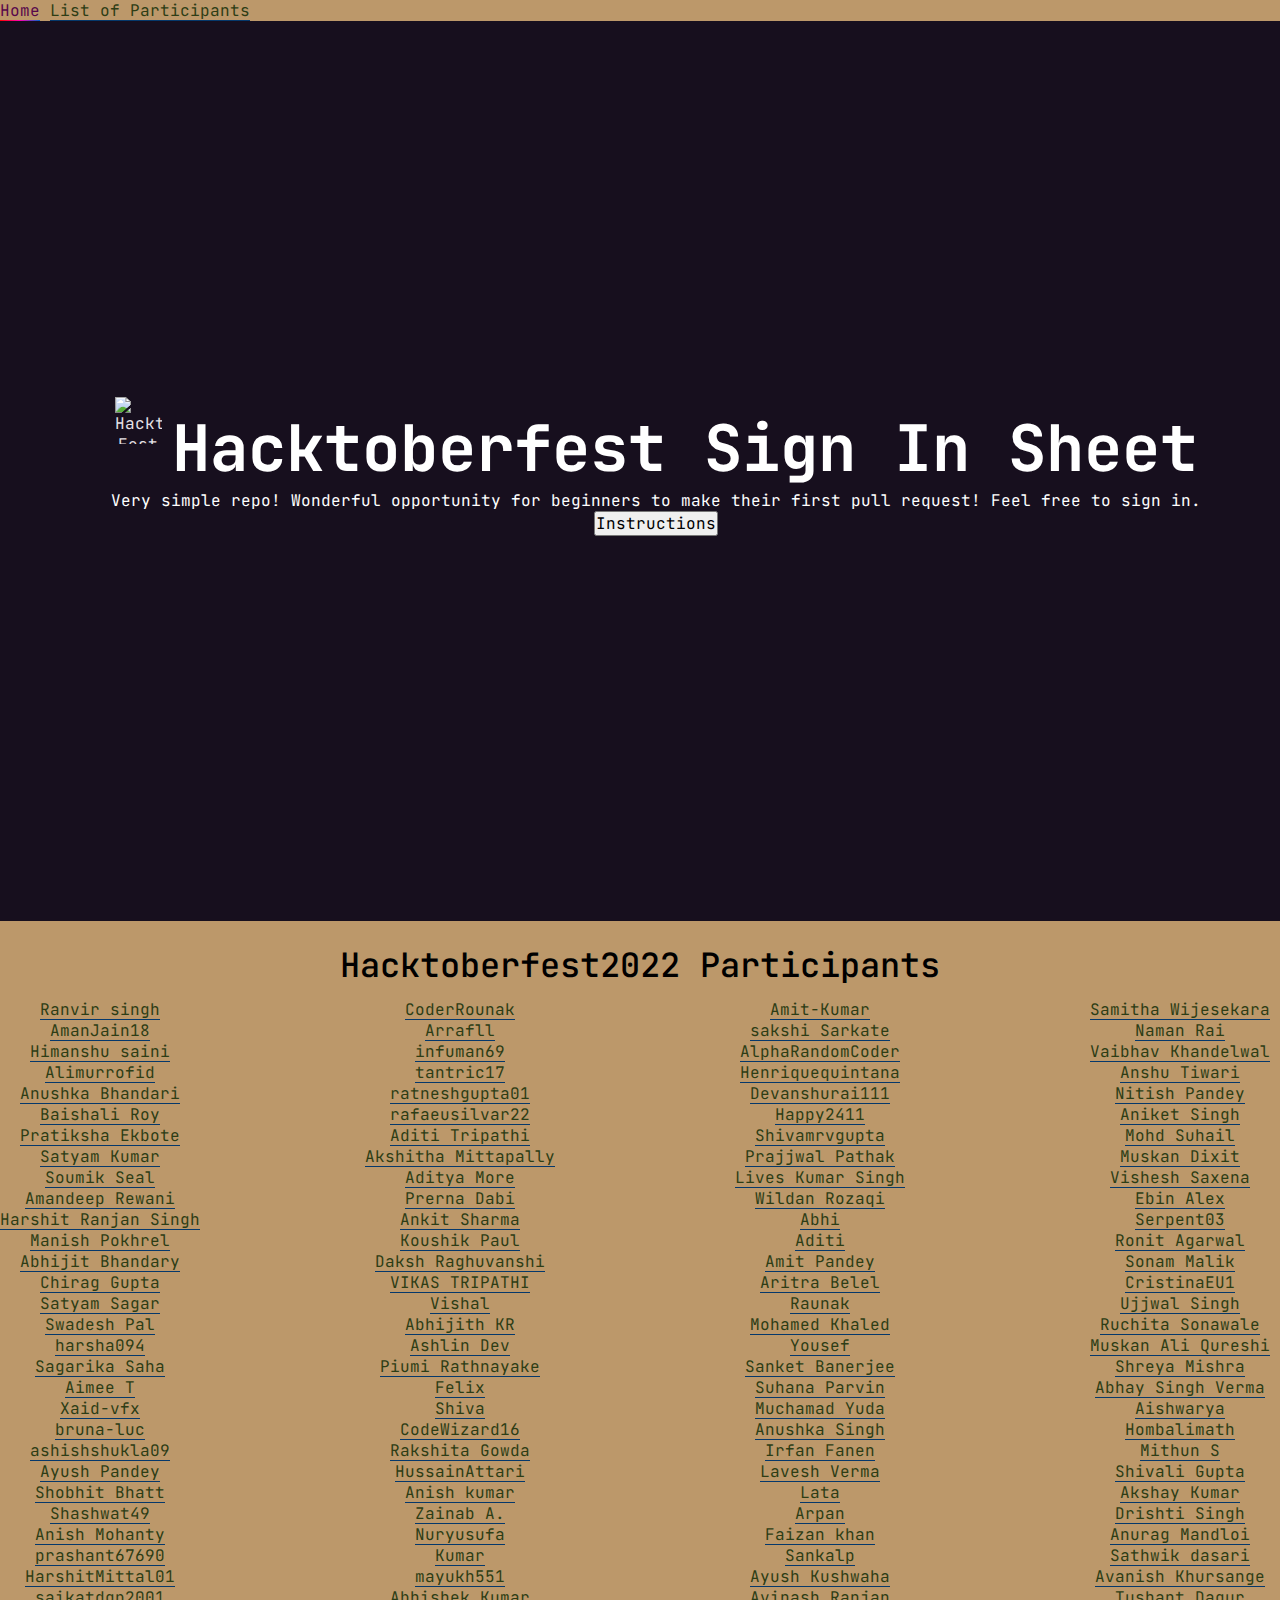
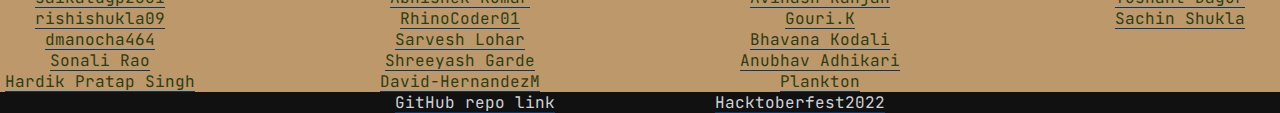
==== commit bcc84fe9: "Update index.html" ====
--- a/index.html
+++ b/index.html
@@ -17,9 +17,26 @@
   <link rel="stylesheet" href="style.css" />
 </head>
 
+
 <body>
-<body>
-  <div class="section header-bg ">
+  <!-- <header>
+    <nav class ="navbar">
+        <ul>
+          <li><a href="#section">Home</a></li>
+          <li><a href="#content">List of Participants</a></li>
+        </ul>
+    </nav>
+  </header> -->
+
+  <header>
+    <div class="topnav" id="myTopnav">
+      <a href="#section" class="active">Home</a>
+      <a href="#content">List of Participants</a>
+    </div>
+  </header>
+  
+    
+  <div class="section header-bg " id="section">
     <div class="jumbotron-fluid ">
       <img src="./Faviconhacktober.jpg" alt="Hacktober Fest logo">
       <h1> Hacktoberfest Sign In Sheet</h1>
@@ -28,7 +45,7 @@
         request! Feel free to sign in.
       </p>
       <div class="mainButton">
-        <a href="https://github.com/ankitmalakar7/Hacktoberfest-2022-Sign-In">
+        <a href="https://github.com/ankitmalakar7/Hacktoberfest-2022-Sign-In" target="_blank">
           <button class="glow-on-hover" type="button">
             Instructions
           </button>
@@ -39,7 +56,7 @@
   </div>
   <!-- </div> -->
   <!-- Participants -->
-  <div class="footer-content ">
+  <div class="footer-content " id="content">
     <h3>Hacktoberfest2022 Participants</h3>
   </div>
   <div class="section center list">
@@ -418,7 +435,16 @@
       <li>
         <a target="_blank" href="https://github.com/sathwik17">Sathwik dasari</a>
       </li>
-    </ul>
+      <li>
+        <a target="_blank" href="https://github.com/avanishkhursange">Avanish Khursange</a>
+      </li>
+      <li>
+        <a target="_blank" href="https://github.com/TushantDagur">Tushant Dagur</a>
+      </li>
+      <li>
+        <a target="_blank" href="https://github.com/TushantDagur">Sachin Shukla</a>
+        </li>
+     </ul>
   </div>
   <footer>
     <div class="footer-menu ">
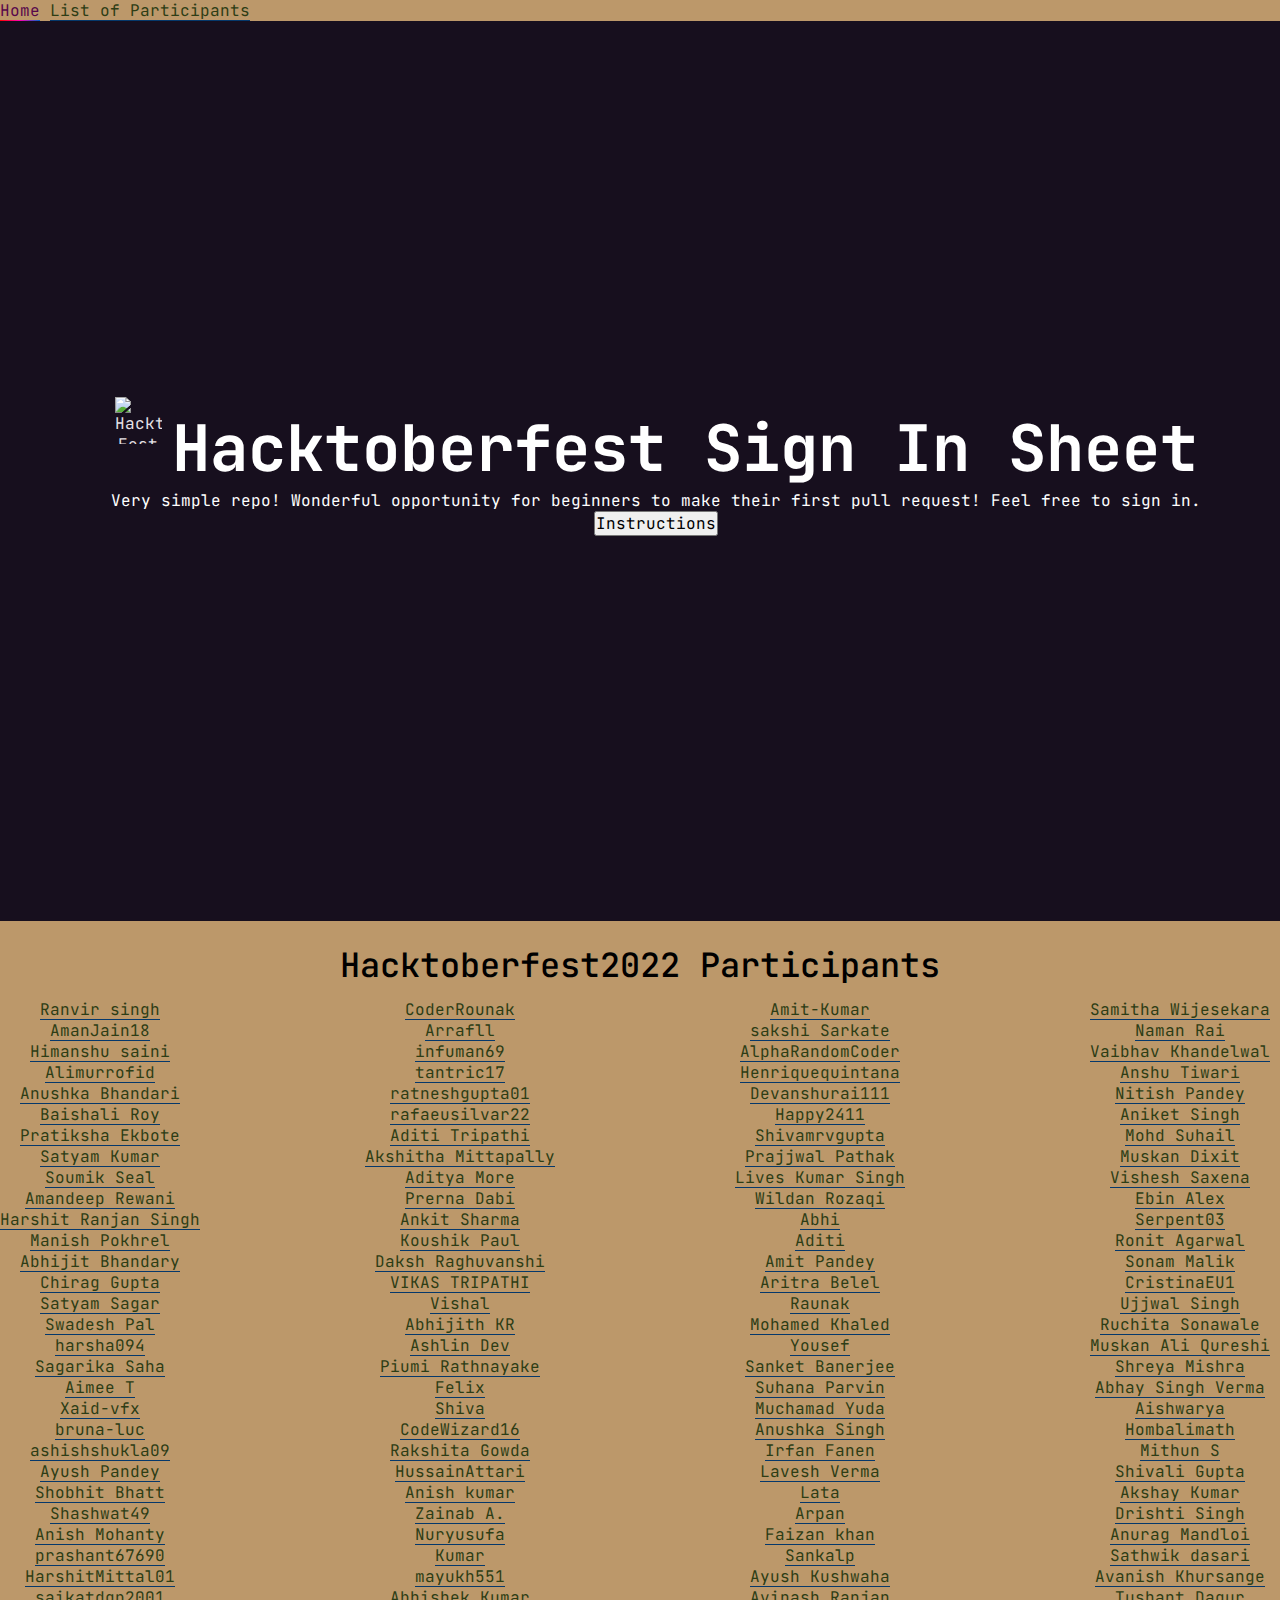
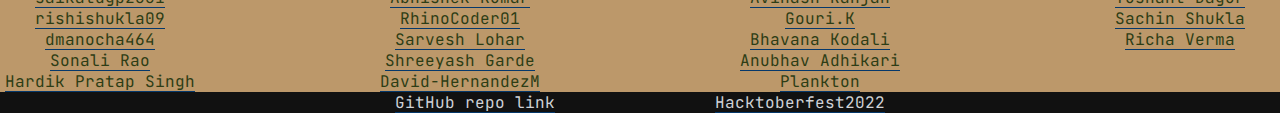
==== commit 8bd5af4f: "Update index.html" ====
--- a/index.html
+++ b/index.html
@@ -40,7 +40,7 @@
     <div class="jumbotron-fluid ">
       <img src="./Faviconhacktober.jpg" alt="Hacktober Fest logo">
       <h1> Hacktoberfest Sign In Sheet</h1>
-      <p class="lead ">
+      <p class="lead">
         Very simple repo! Wonderful opportunity for beginners to make their first pull
         request! Feel free to sign in.
       </p>
@@ -443,6 +443,9 @@
       </li>
       <li>
         <a target="_blank" href="https://github.com/TushantDagur">Sachin Shukla</a>
+        </li>
+        <li>
+        <a target="_blank" href="https://github.com/richav193">Richa Verma</a>
         </li>
      </ul>
   </div>
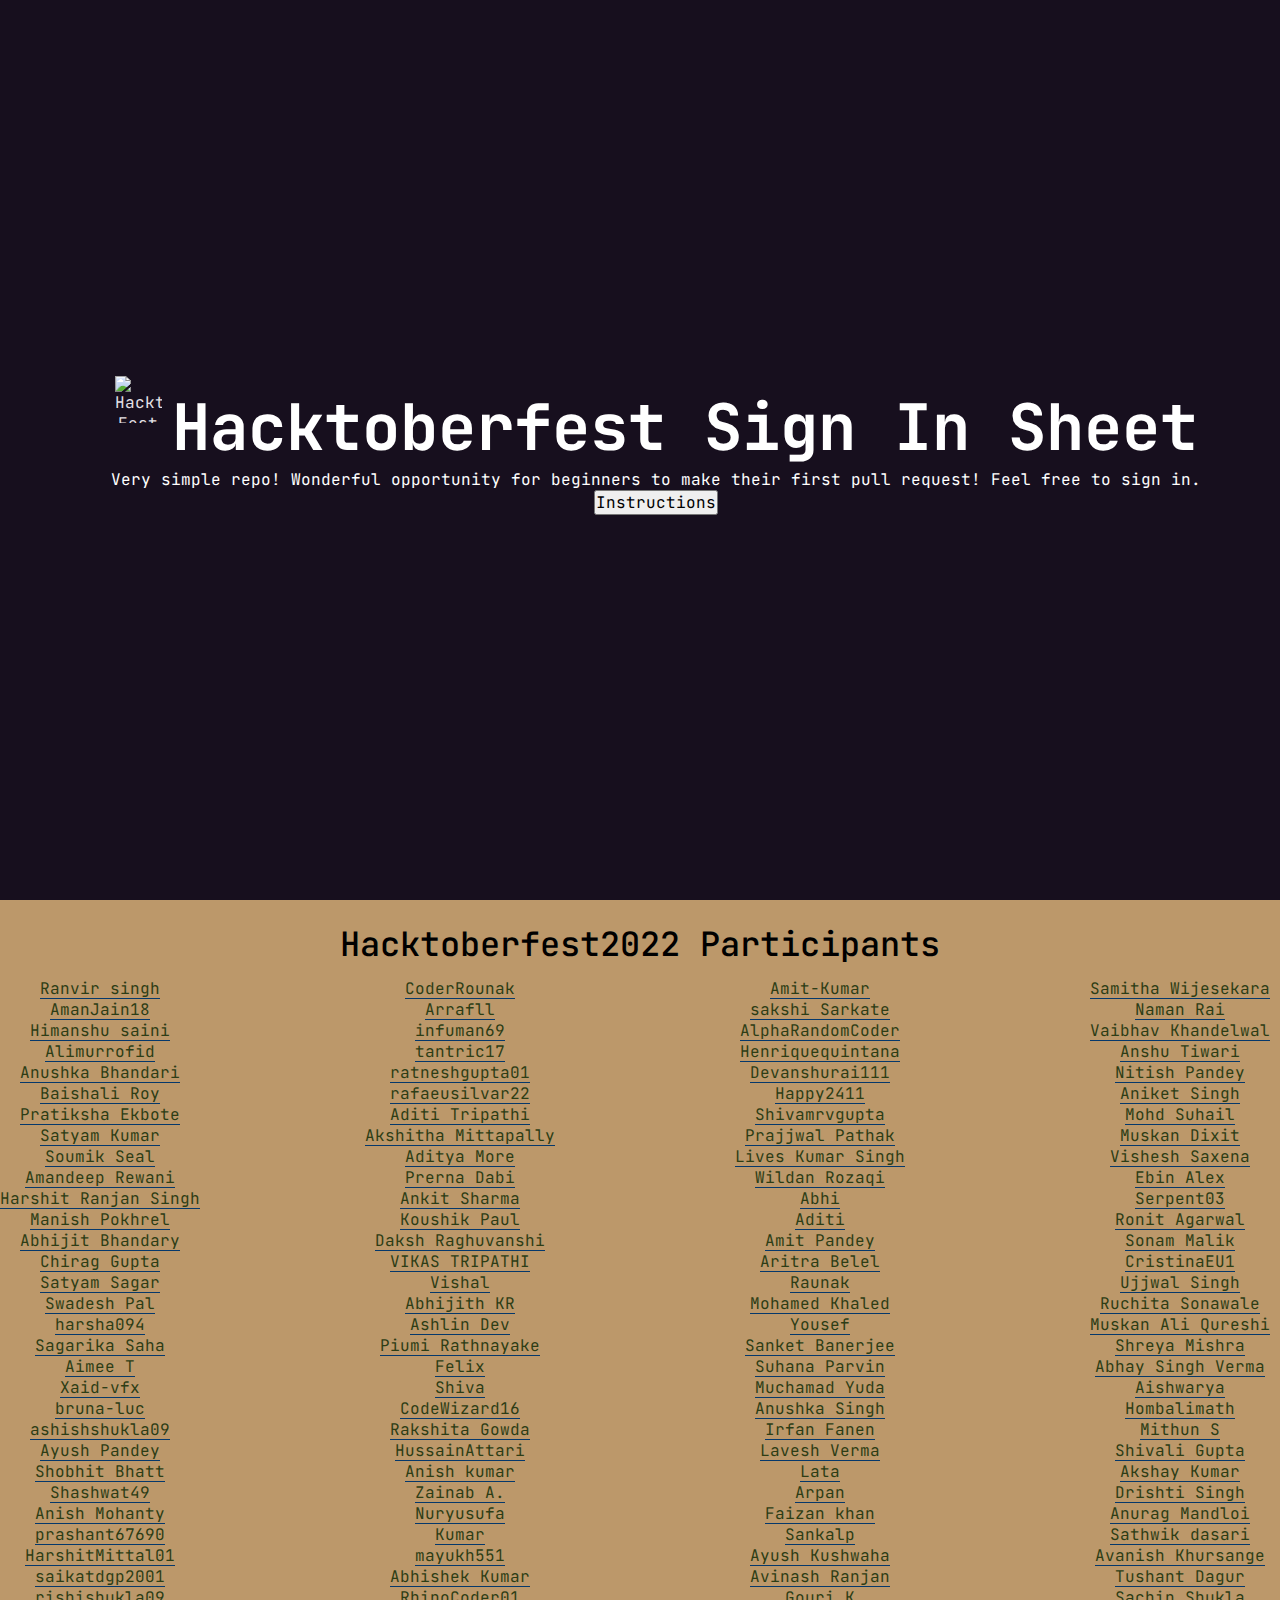
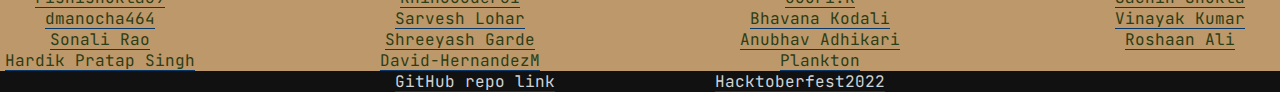
==== commit b6d8c5bf: "Merge dd512f85c1ec855cfb329a3eb324775105218d2d into 46c8451ee3a9b89e70a118222a02484047c11993" ====
--- a/index.html
+++ b/index.html
@@ -17,26 +17,9 @@
   <link rel="stylesheet" href="style.css" />
 </head>
 
-
 <body>
-  <!-- <header>
-    <nav class ="navbar">
-        <ul>
-          <li><a href="#section">Home</a></li>
-          <li><a href="#content">List of Participants</a></li>
-        </ul>
-    </nav>
-  </header> -->
-
-  <header>
-    <div class="topnav" id="myTopnav">
-      <a href="#section" class="active">Home</a>
-      <a href="#content">List of Participants</a>
-    </div>
-  </header>
-  
-    
-  <div class="section header-bg " id="section">
+<body>
+  <div class="section header-bg ">
     <div class="jumbotron-fluid ">
       <img src="./Faviconhacktober.jpg" alt="Hacktober Fest logo">
       <h1> Hacktoberfest Sign In Sheet</h1>
@@ -45,7 +28,7 @@
         request! Feel free to sign in.
       </p>
       <div class="mainButton">
-        <a href="https://github.com/ankitmalakar7/Hacktoberfest-2022-Sign-In" target="_blank">
+        <a href="https://github.com/ankitmalakar7/Hacktoberfest-2022-Sign-In">
           <button class="glow-on-hover" type="button">
             Instructions
           </button>
@@ -56,7 +39,7 @@
   </div>
   <!-- </div> -->
   <!-- Participants -->
-  <div class="footer-content " id="content">
+  <div class="footer-content ">
     <h3>Hacktoberfest2022 Participants</h3>
   </div>
   <div class="section center list">
@@ -443,11 +426,14 @@
       </li>
       <li>
         <a target="_blank" href="https://github.com/TushantDagur">Sachin Shukla</a>
-        </li>
-        <li>
-        <a target="_blank" href="https://github.com/richav193">Richa Verma</a>
-        </li>
-     </ul>
+      </li>
+      <li>
+        <a target="_blank" href="https://github.com/Vinayakk404">Vinayak Kumar</a>
+      </li>
+      <li>
+        <a target="_blank" href="https://github.com/RoshaanAli">Roshaan Ali</a>
+      </li>
+    </ul>
   </div>
   <footer>
     <div class="footer-menu ">
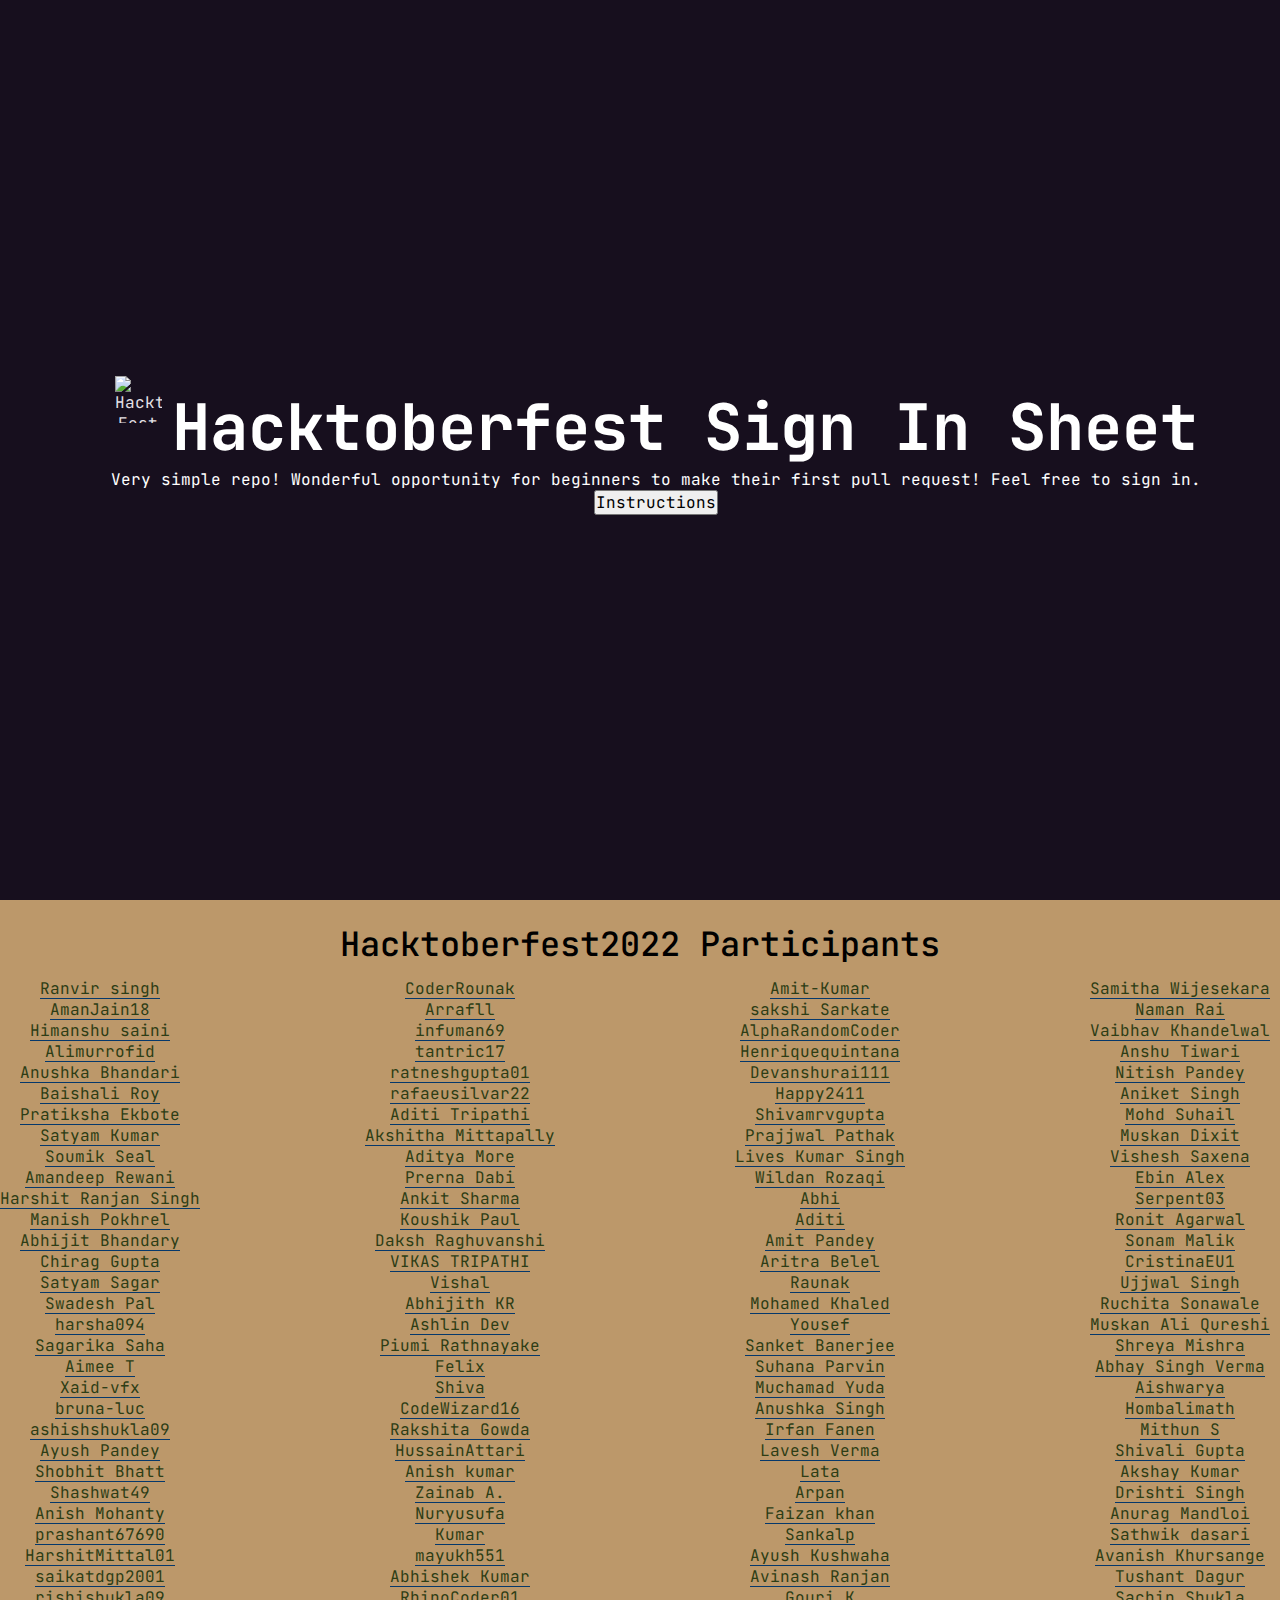
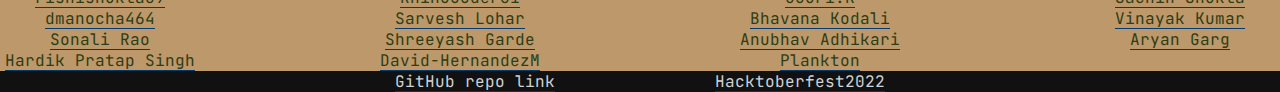
==== commit 87cd07c1: "Merge 7e994324694e0ff1182b4a0a9e29329929f94146 into 46c8451ee3a9b89e70a118222a02484047c11993" ====
--- a/index.html
+++ b/index.html
@@ -431,8 +431,9 @@
         <a target="_blank" href="https://github.com/Vinayakk404">Vinayak Kumar</a>
       </li>
       <li>
-        <a target="_blank" href="https://github.com/RoshaanAli">Roshaan Ali</a>
-      </li>
+        <a target="_blank" href="https://github.com/ksba2004">Aryan Garg</a>
+      </li>
+   
     </ul>
   </div>
   <footer>
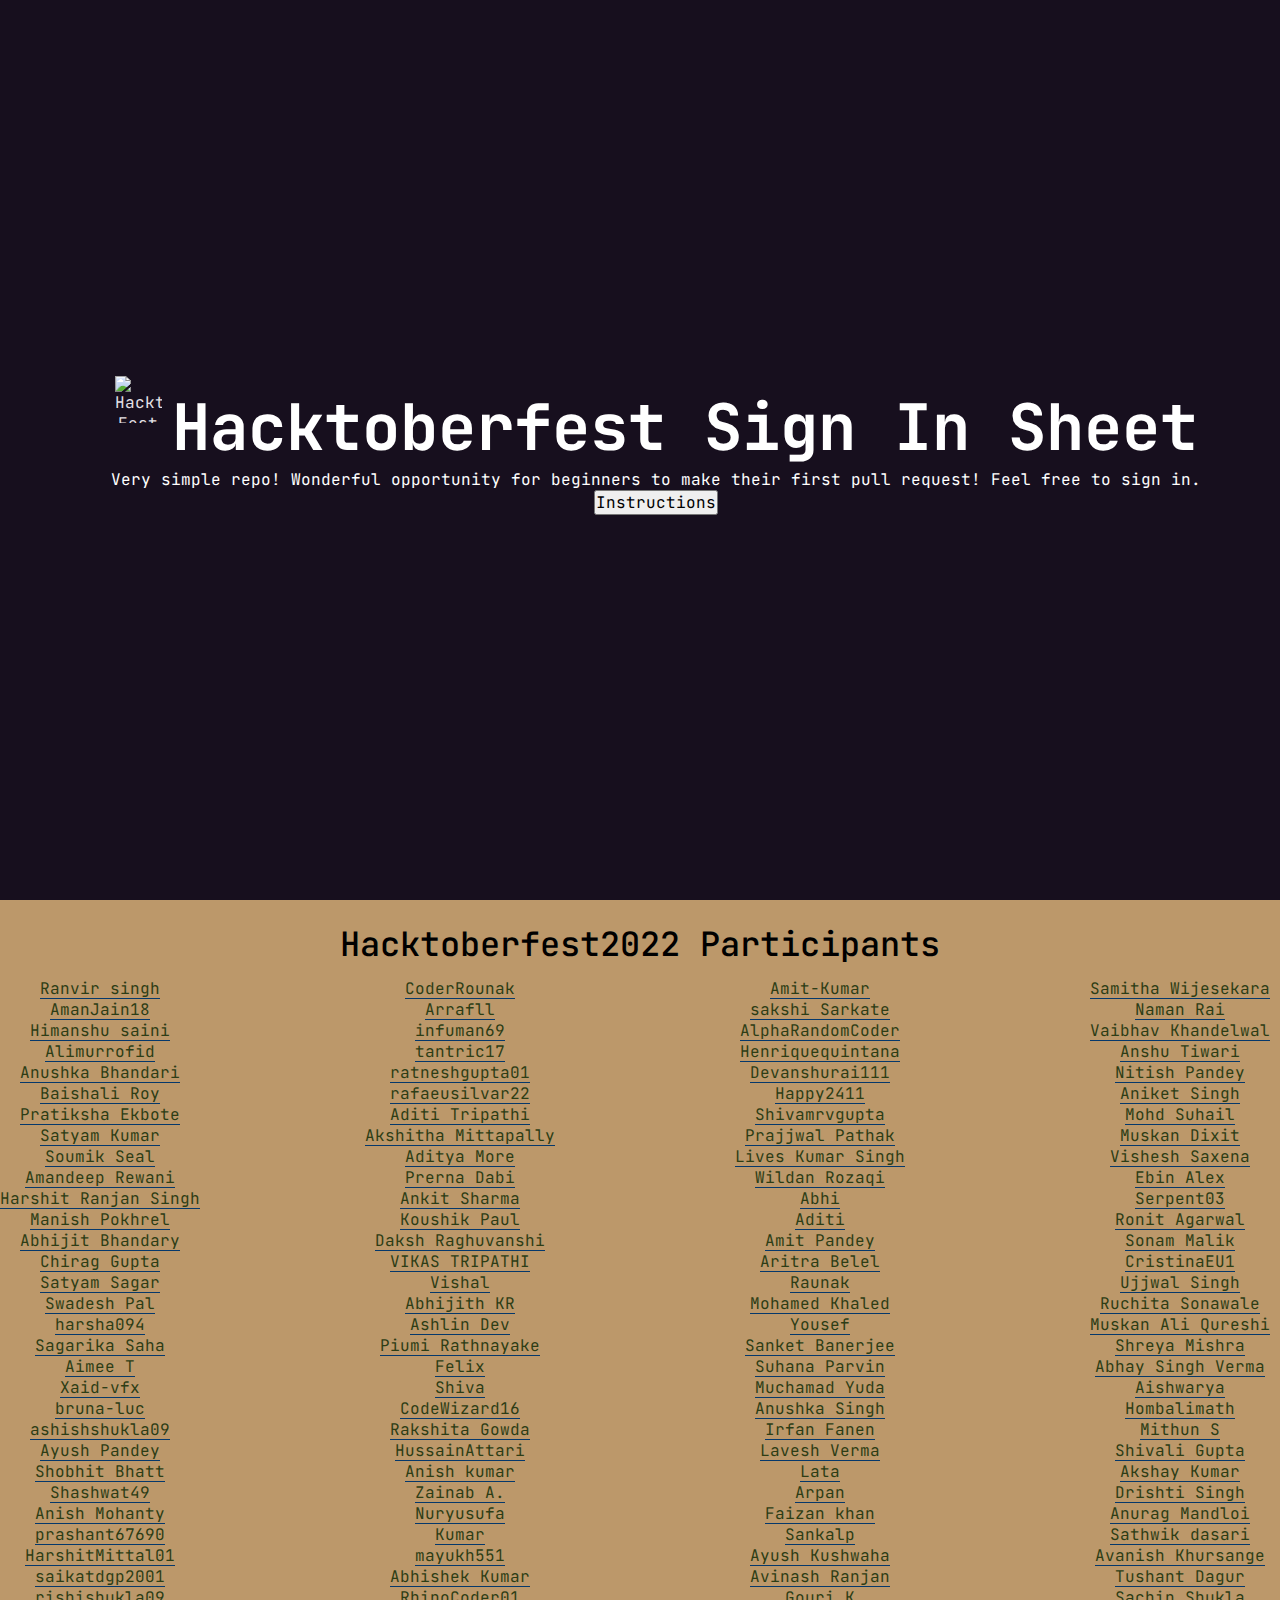
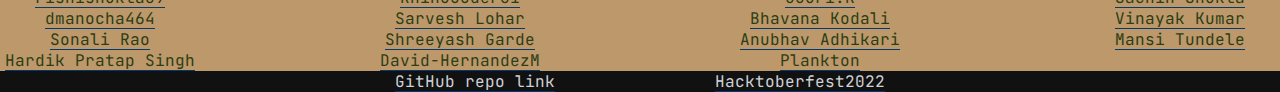
==== commit eccc2be6: "Added Mansi Tundele" ====
--- a/index.html
+++ b/index.html
@@ -431,7 +431,7 @@
         <a target="_blank" href="https://github.com/Vinayakk404">Vinayak Kumar</a>
       </li>
       <li>
-        <a target="_blank" href="https://github.com/ksba2004">Aryan Garg</a>
+        <a target="_blank" href="https://github.com/Mansi-2000">Mansi Tundele</a>
       </li>
    
     </ul>
